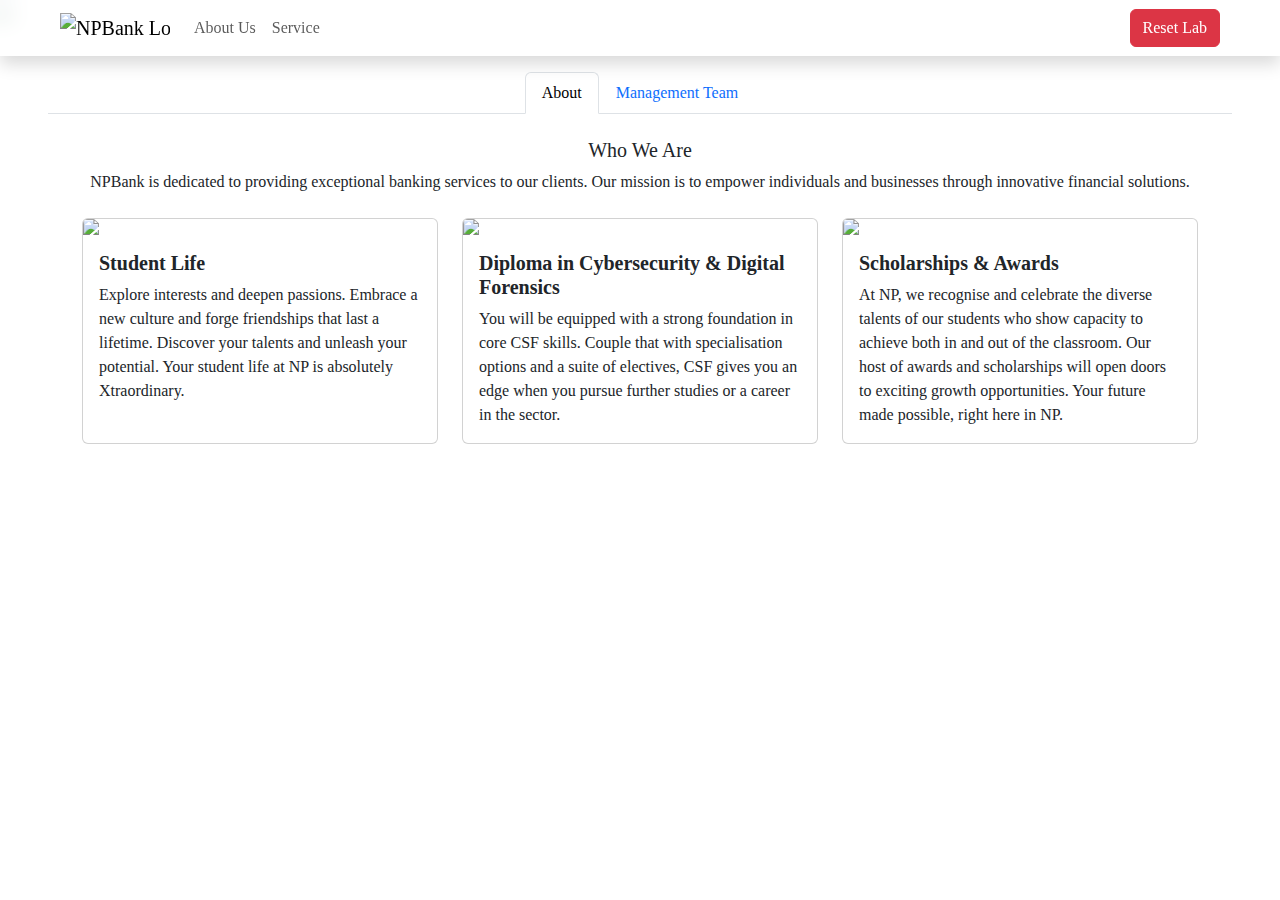
==== static/html/about.html @ fa3def9b "feat: add about page content" ====
<!DOCTYPE html>
<html lang="en">
    <head>
        <meta charset="UTF-8">
        <meta name="viewport" content="width=device-width, initial-scale=1.0">
        <title>NPBank - NullSec x RED Camp</title>
        <link rel="stylesheet" href="static/css/login.css">
        <link
            href="https://cdn.jsdelivr.net/npm/bootstrap@5.3.3/dist/css/bootstrap.min.css"
            rel="stylesheet"
            integrity="sha384-QWTKZyjpPEjISv5WaRU9OFeRpok6YctnYmDr5pNlyT2bRjXh0JMhjY6hW+ALEwIH"
            crossorigin="anonymous">
        <link rel="icon" href="static/img/logos/logo_icon.png"
            type="image/png">
        <script src="https://kit.fontawesome.com/7433d3320f.js"
            crossorigin="anonymous"></script>
        <style>
        body {
            font-family: 'Georgia', 'Times New Roman', serif;
            margin: 0;
        }
        .navbar {
            background-color: rgba(255, 255, 255, 0.8); 
            backdrop-filter: blur(10px); 
        }
    </style>
    </head>
    <body>
        <section>
            <!-- Navbar Section  -->
            <nav
                class="navbar navbar-expand-lg navbar-light fixed-top align-items-center shadow px-5">
                <div class="container-fluid">
                    <a class="navbar-brand" href="/">
                        <img src="static/img/logos/logo_landscape.png"
                            style="width: 110px"
                            class="d-inline-block align-top" alt="NPBank Logo">
                    </a>
                    <div class="collapse navbar-collapse"
                        id="navbarSupportedContent">
                        <div class="justify-content-center flex-grow-1">
                            <ul class="navbar-nav mb-2 mb-lg-0 mx-auto">
                                <li class="nav-item">
                                    <a class="nav-link" href="/about">About
                                        Us</a>
                                </li>
                                <li class="nav-item">
                                    <a class="nav-link" href="#">Service</a>
                                </li>
                            </ul>
                        </div>
                        <div>
                            <div>
                                <button type="button" class="btn btn-danger"
                                    data-bs-toggle="modal"
                                    data-bs-target="#resetModal">
                                    Reset Lab
                                </button>
                            </div>
                        </div>

                    </div>
                </div>
            </nav>
            <div class="modal fade" id="resetModal" tabindex="-1"
                aria-labelledby="resetModalLabel" aria-hidden="true">
                <div class="modal-dialog">
                    <div class="modal-content">
                        <div class="modal-header">
                            <h5 class="modal-title" id="resetModalLabel">Confirm
                                Reset</h5>
                            <button type="button" class="btn-close"
                                data-bs-dismiss="modal"
                                aria-label="Close"></button>
                        </div>
                        <div class="modal-body">
                            This action cannot be undone.
                        </div>
                        <div class="modal-footer">
                            <button type="button" class="btn btn-secondary"
                                data-bs-dismiss="modal">Cancel</button>
                            <a href="/reset" class="btn btn-danger">Reset
                                Lab</a>
                        </div>
                    </div>
                </div>
            </div>
            <div class="modal fade" id="resetModal" tabindex="-1"
                aria-labelledby="resetModalLabel" aria-hidden="true">
                <div class="modal-dialog">
                    <div class="modal-content">
                        <div class="modal-header">
                            <h5 class="modal-title" id="resetModalLabel">Confirm
                                Reset</h5>
                            <button type="button" class="btn-close"
                                data-bs-dismiss="modal"
                                aria-label="Close"></button>
                        </div>
                        <div class="modal-body">
                            This action cannot be undone.
                        </div>
                        <div class="modal-footer">
                            <button type="button" class="btn btn-secondary"
                                data-bs-dismiss="modal">Cancel</button>
                            <a href="/reset" class="btn btn-danger">Reset
                                Lab</a>
                        </div>
                    </div>
                </div>
            </div>

            <div class="container-fluid p-0">
                <img src="static/img/bg/np_campus.jpg" class="img-fluid"
                    style="max-height: 300px; width: 100%; object-fit: cover;">
                <div class="p-5">
                    <ul class="nav nav-tabs justify-content-center" id="myTab"
                        role="tablist">
                        <li class="nav-item" role="presentation">
                            <a class="nav-link active" id="about-tab"
                                data-bs-toggle="tab" href="#about" role="tab"
                                aria-controls="about"
                                aria-selected="true">About</a>
                        </li>
                        <li class="nav-item justify-content-center"
                            role="presentation">
                            <a class="nav-link" id="management-tab"
                                data-bs-toggle="tab" href="#management"
                                role="tab" aria-controls="management"
                                aria-selected="false">Management Team</a>
                        </li>
                    </ul>
                    <div class="tab-content mt-4" id="myTabContent">
                        <div class="tab-pane fade show active" id="about"
                            role="tabpanel" aria-labelledby="about-tab">
                            <h5 class="text-center">Who We Are</h5>
                            <div class="text-center">
                                <p>NPBank is dedicated to providing exceptional
                                    banking services to our clients. Our mission
                                    is to empower individuals and businesses
                                    through innovative financial solutions.</p>
                            </div>
                            <!-- Card Section -->
                            <div class="container mt-4">
                                <div class="row">
                                    <div class="col-md-4 d-flex d-flex">
                                        <div class="card mb-4">
                                            <img
                                                src="static/img/bg/np_studentlife.jpg"
                                                class="card-img-top">
                                            <div class="card-body">
                                                <h5
                                                    class="card-title fw-bold fw-bold">Student
                                                    Life</h5>
                                                <p class="card-text">Explore
                                                    interests and deepen
                                                    passions. Embrace a new
                                                    culture and forge
                                                    friendships that last a
                                                    lifetime. Discover your
                                                    talents and unleash your
                                                    potential. Your student life
                                                    at NP is absolutely
                                                    Xtraordinary.
                                                </p>
                                            </div>
                                        </div>
                                    </div>
                                    <div class="col-md-4 d-flex">
                                        <div class="card mb-4">
                                            <img
                                                src="static/img/bg/np_csf.jpg"
                                                class="card-img-top">
                                            <div class="card-body">
                                                <h5
                                                    class="card-title fw-bold fw-bold fw-bold">Diploma
                                                    in Cybersecurity & Digital
                                                    Forensics</h5>
                                                <p class="card-text">You will be
                                                    equipped with a strong
                                                    foundation in core CSF
                                                    skills. Couple that with
                                                    specialisation options and a
                                                    suite of electives, CSF
                                                    gives you an edge when you
                                                    pursue further studies or a
                                                    career in the sector.
                                                </p>
                                            </div>
                                        </div>
                                    </div>
                                    <div class="col-md-4 d-flex">
                                        <div class="card mb-4">
                                            <img
                                                src="static/img/bg/np_scholarship.jpg"
                                                class="card-img-top">
                                            <div class="card-body">
                                                <h5
                                                    class="card-title fw-bold">Scholarships
                                                    & Awards
                                                </h5>
                                                <p class="card-text">At NP, we
                                                    recognise and celebrate the
                                                    diverse talents of our
                                                    students who show capacity
                                                    to achieve both in and out
                                                    of the classroom. Our host
                                                    of awards and scholarships
                                                    will open doors to exciting
                                                    growth opportunities.
                                                    Your future made possible,
                                                    right here in NP.
                                                </p>
                                            </div>
                                        </div>
                                    </div>
                                </div>
                            </div>
                        </div>
                    </div>
                    <div class="tab-pane fade" id="management"
                        role="tabpanel" aria-labelledby="management-tab">
                        <div>
                            <h5 class="text-center">Our Management Team</h5>
                            <div class="text-center">
                            </div>
                            <!-- Card Section -->
                            <div class="container mt-4">
                                <div class="row">
                                    <div class="col-md-4 d-flex">
                                        <div class="card mb-4">
                                            <img
                                                src="static/img/mgmt/george_lim.webp"
                                                class="card-img-top">
                                            <div class="card-body">
                                                <h5
                                                    class="card-title fw-bold">Mr
                                                    George Lim</h5>
                                                <p class="card-text">Group Chief
                                                    Executive Officer</p>
                                            </div>
                                        </div>
                                    </div>
                                    <div class="col-md-4 d-flex">
                                        <div class="card mb-4">
                                            <img
                                                src="static/img/mgmt/ryan_smith.webp"
                                                class="card-img-top"
                                                alt="Mr Ryan Smith">
                                            <div class="card-body">
                                                <h5
                                                    class="card-title fw-bold">Mr
                                                    Ryan Smith</h5>
                                                <p class="card-text">Group Chief
                                                    Financial Officer</p>
                                            </div>
                                        </div>
                                    </div>
                                    <div class="col-md-4 d-flex">
                                        <div class="card mb-4">
                                            <img
                                                src="static/img/mgmt/mary_tan.webp"
                                                class="card-img-top">
                                            <div class="card-body">
                                                <h5
                                                    class="card-title fw-bold">Ms
                                                    Mary Tan</h5>
                                                <p class="card-text">Group Chief
                                                    Risk Officer</p>
                                            </div>
                                        </div>
                                    </div>
                                </div>
                                <div class="row">
                                    <div class="col-md-4 d-flex">
                                        <div class="card mb-4">
                                            <img
                                                src="static/img/mgmt/jayden_brown.webp"
                                                class="card-img-top">
                                            <div class="card-body">
                                                <h5
                                                    class="card-title fw-bold">Mr
                                                    Jayden Brown</h5>
                                                <p class="card-text">Group Chief
                                                    Operating Officer</p>
                                            </div>
                                        </div>
                                    </div>
                                    <div class="col-md-4 d-flex">
                                        <div class="card mb-4">
                                            <img
                                                src="static/img/mgmt/rayden_yap.webp"
                                                class="card-img-top">
                                            <div class="card-body">
                                                <h5
                                                    class="card-title fw-bold">Mr
                                                    Rayden Yap</h5>
                                                <p class="card-text">Global
                                                    Wholesale Banking</p>
                                            </div>
                                        </div>
                                    </div>
                                    <div class="col-md-4 d-flex">
                                        <div class="card mb-4">
                                            <img
                                                src="static/img/mgmt/kaylee_georgia.webp"
                                                class="card-img-top">
                                            <div class="card-body">
                                                <h5
                                                    class="card-title fw-bold">Ms
                                                    Kaylee Georgia</h5>
                                                <p class="card-text">Global
                                                    Consumer Financial
                                                    Services</p>
                                            </div>
                                        </div>
                                    </div>
                                </div>
                            </div>
                        </div>
                    </div>
                </div>
            </div>
        </div>

        <script
            src="https://cdn.jsdelivr.net/npm/bootstrap@5.3.3/dist/js/bootstrap.bundle.min.js"
            integrity="sha384-YvpcrYf0tY3lHB60NNkmXc5s9fDVZLESaAA55NDzOxhy9GkcIdslK1eN7N6jIeHz"
            crossorigin="anonymous"></script>
    </body>
</html>
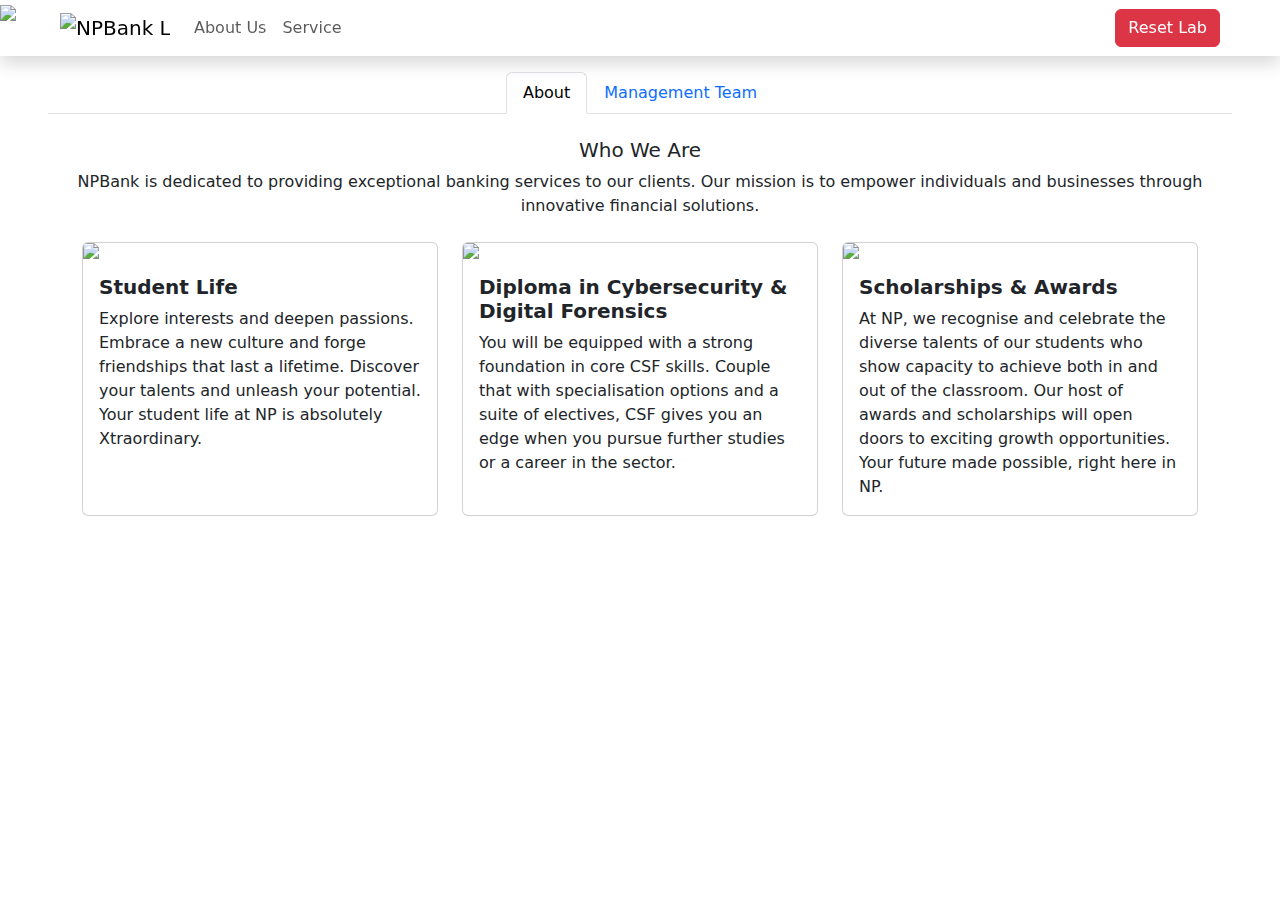
==== commit a50d4e37: "chore: clean up unused code" ====
--- a/static/html/about.html
+++ b/static/html/about.html
@@ -14,16 +14,6 @@
             type="image/png">
         <script src="https://kit.fontawesome.com/7433d3320f.js"
             crossorigin="anonymous"></script>
-        <style>
-        body {
-            font-family: 'Georgia', 'Times New Roman', serif;
-            margin: 0;
-        }
-        .navbar {
-            background-color: rgba(255, 255, 255, 0.8); 
-            backdrop-filter: blur(10px); 
-        }
-    </style>
     </head>
     <body>
         <section>
@@ -320,7 +310,7 @@
                     </div>
                 </div>
             </div>
-        </div>
+        </section>
 
         <script
             src="https://cdn.jsdelivr.net/npm/bootstrap@5.3.3/dist/js/bootstrap.bundle.min.js"
